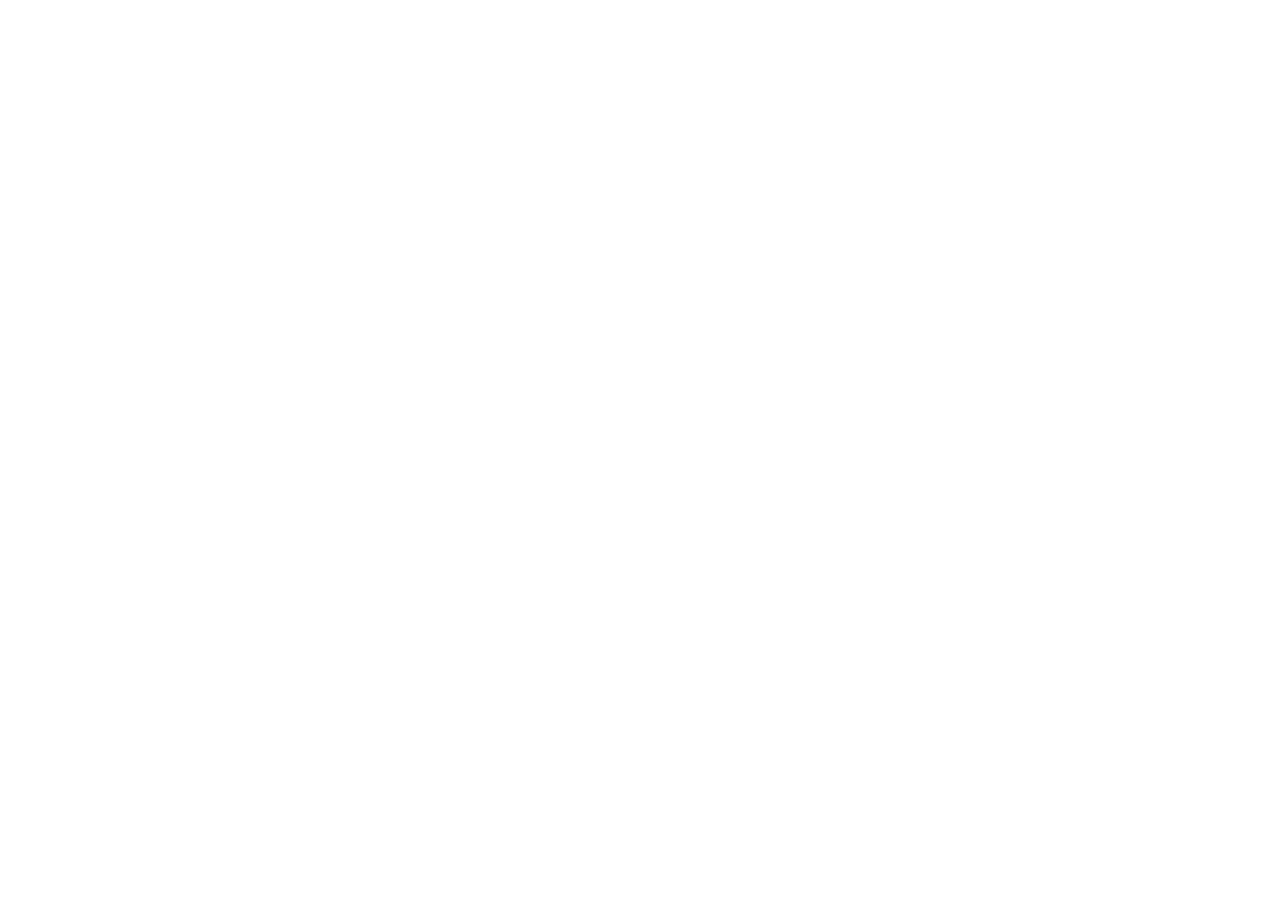
==== index.html @ 9990aa02 "Add files via upload" ====
<!DOCTYPE html>
<html lang="en">
  <head>
    <meta charset="UTF-8">
    <link rel="icon" href="/ht-logo-transp.png">
    <meta name="viewport" content="width=device-width, initial-scale=1.0">
    <title>cody's HT tool</title>
  </head>
  <body>
    <div id="app"></div>
    <script type="module" src="/src/main.ts"></script>
  </body>
</html>
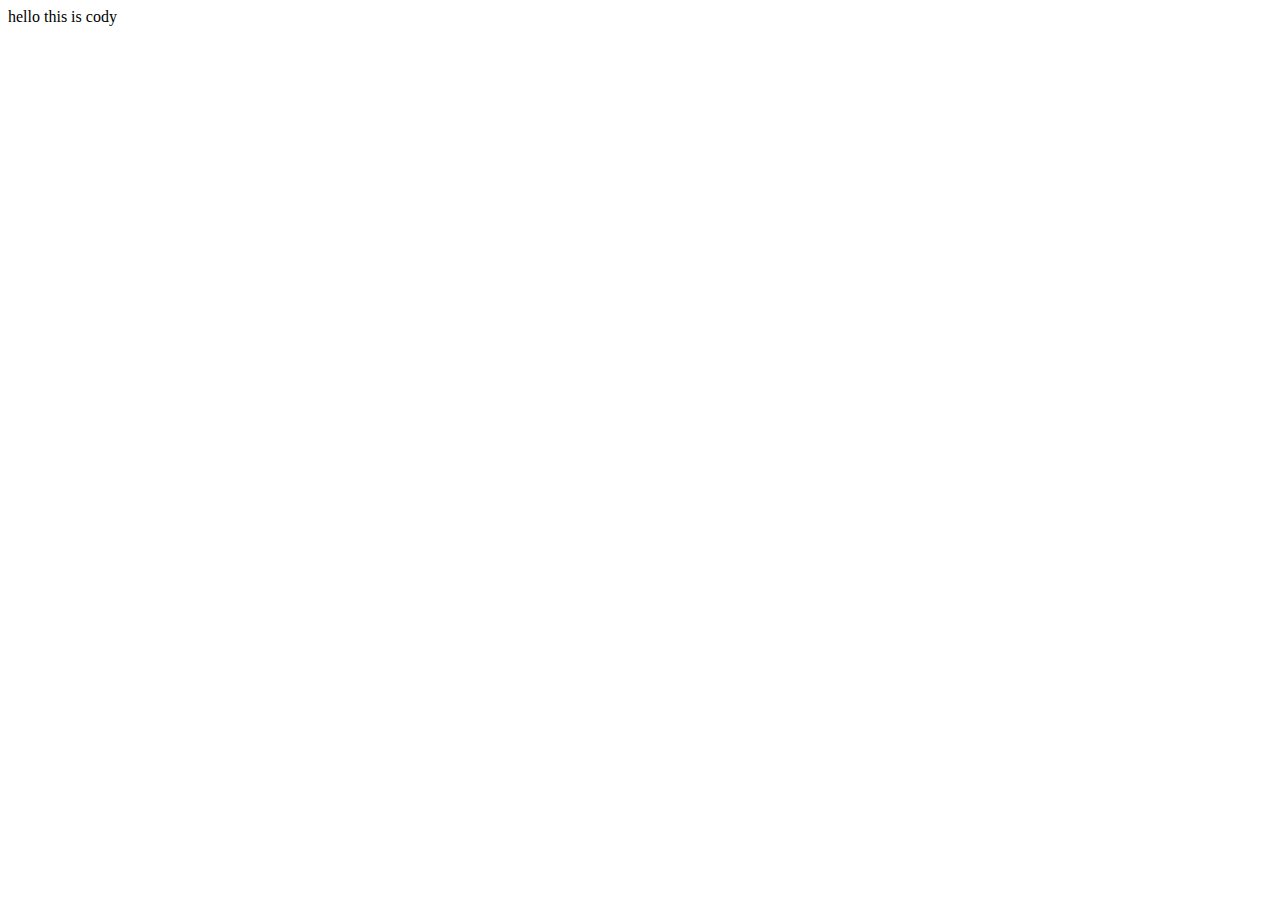
==== commit 4d1194a7: "Add files via upload" ====
--- a/index.html
+++ b/index.html
@@ -7,7 +7,6 @@
     <title>cody's HT tool</title>
   </head>
   <body>
-    <div id="app"></div>
-    <script type="module" src="/src/main.ts"></script>
+    <div id="app">hello this is cody</div>
   </body>
 </html>
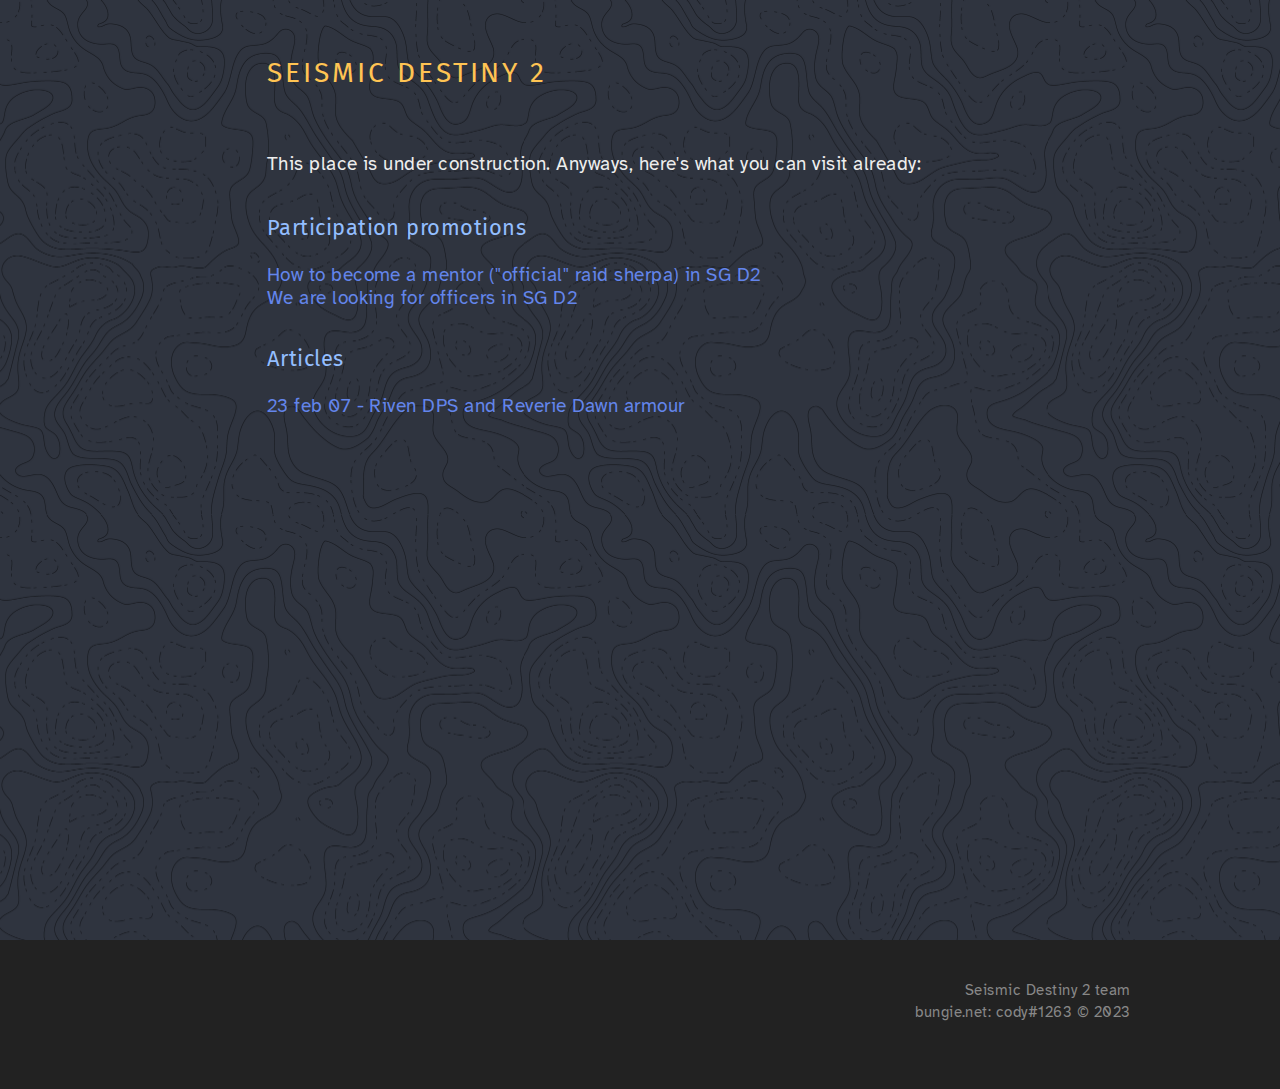
==== commit eb49eb15: "Update index.html" ====
--- a/index.html
+++ b/index.html
@@ -1,12 +1,168 @@
 <!DOCTYPE html>
 <html lang="en">
+  
+
+
+
   <head>
     <meta charset="UTF-8">
-    <link rel="icon" href="/ht-logo-transp.png">
+    <link rel="icon" href="./assets/img/mentor-logo.png">
     <meta name="viewport" content="width=device-width, initial-scale=1.0">
-    <title>cody's HT tool</title>
+    <title>Seismic Destiny 2</title>
+    
+    <!-- fonts -->
+    <link rel="preconnect" href="https://fonts.googleapis.com">
+    <link rel="preconnect" href="https://fonts.gstatic.com" crossorigin>
+    <link href="https://fonts.googleapis.com/css2?family=Atkinson+Hyperlegible:ital,wght@0,400;0,700;1,400&family=Fira+Sans:ital,wght@0,400;0,700;1,400&display=swap" rel="stylesheet">
   </head>
+  
+  
+  
+  
+  
   <body>
-    <div id="app">hello this is cody</div>
+    
+    
+    <div style="position: relative;">
+      <main>
+      
+        <h2>Seismic Destiny 2</h2>
+
+        <div style="height: 1rem;"></div>
+        <p>This place is under construction. Anyways, here's what you can visit already:</p>
+
+        <h3>Participation promotions</h3>
+        <a href="./mentors.html">How to become a mentor ("official" raid sherpa) in SG D2</a><br>
+        <a href="./officers.html">We are looking for officers in SG D2</a><br>
+
+        <h3>Articles</h3>
+        <a href="./articles/101-dreaming-city-armor">23 feb 07 - Riven DPS and Reverie Dawn armour</a>
+
+        <div style="height: 24rem;"></div>
+        
+        
+        
+      </main>
+      
+      <footer>
+        <div style="height: 2rem;"></div>
+        <p>Seismic Destiny 2 team</p>
+        <p>bungie.net: cody#1263 © 2023</p>
+      </footer>
+    </div>
+    
+    
+    
+    
+    
   </body>
+  
+  
+  
+  
+  
+
+
+  <!-- - - - - - - - - styles - - - - - - - - -->
+
+
+  <style>
+    
+    html {
+      background-color: #2F343F;
+      background-image: url("./assets/img/topo-pattern-5.png");
+      background-size: 524px 515px;
+      font-family: 'Atkinson Hyperlegible', sans-serif;
+      font-size: 14pt;
+      letter-spacing: .026rem;
+      color: #eee;
+      font-smooth: subpixel-antialiased;
+    }
+    
+    body {
+      padding: 0;
+      margin: 0;
+      position: relative;
+    }
+    
+    main {
+      position: relative;
+      max-width: 40rem;
+      margin-left: auto;
+      margin-right: auto;
+    }
+    
+    h2 {
+      font-family: 'Fira Sans', sans-serif;
+      font-weight: 400;
+      color: #FFC453;
+      text-transform: uppercase;
+      letter-spacing: .16rem;
+      margin-top: 3rem;
+    }
+    
+    h3 {
+      font-family: 'Fira Sans', sans-serif;
+      font-weight: 400;
+      color: #93BEFF;
+      margin-top: 2rem;
+    }
+    
+    p {
+      line-height: 1.5rem;
+      text-align: justify;
+    }
+
+    a {
+      color: #6385eb;
+      text-decoration: none;
+      transition: all 0.1s;
+    }
+    a:hover {
+      color: #b2c2f4;
+    }
+    
+    footer {
+      position: relative;
+      height: 8rem;
+      background-color: #222;
+      color: #888;
+      display: flex;
+      flex-direction: column;
+      align-content: flex-end;
+      margin-top: 4rem;
+    }
+    
+    footer p {
+      margin-right: 8rem;
+      margin-left: auto;
+      font-size: 0.8rem;
+      margin-top: 0.2rem;
+      margin-bottom: 0;
+      line-height: 1rem;
+    }
+    
+    .article-figure {
+      object-fit: contain;
+      height: 16rem;
+      width: 100%;
+      margin-bottom: 1rem; 
+    }
+    
+    
+    
+    
+    @media (max-aspect-ratio: 1/1) {
+      html {
+        font-size: 3vw;
+      }
+      
+      main {
+        margin-left: 1rem;
+        margin-right: 1rem;
+      }
+    }
+    
+    
+  </style>
 </html>
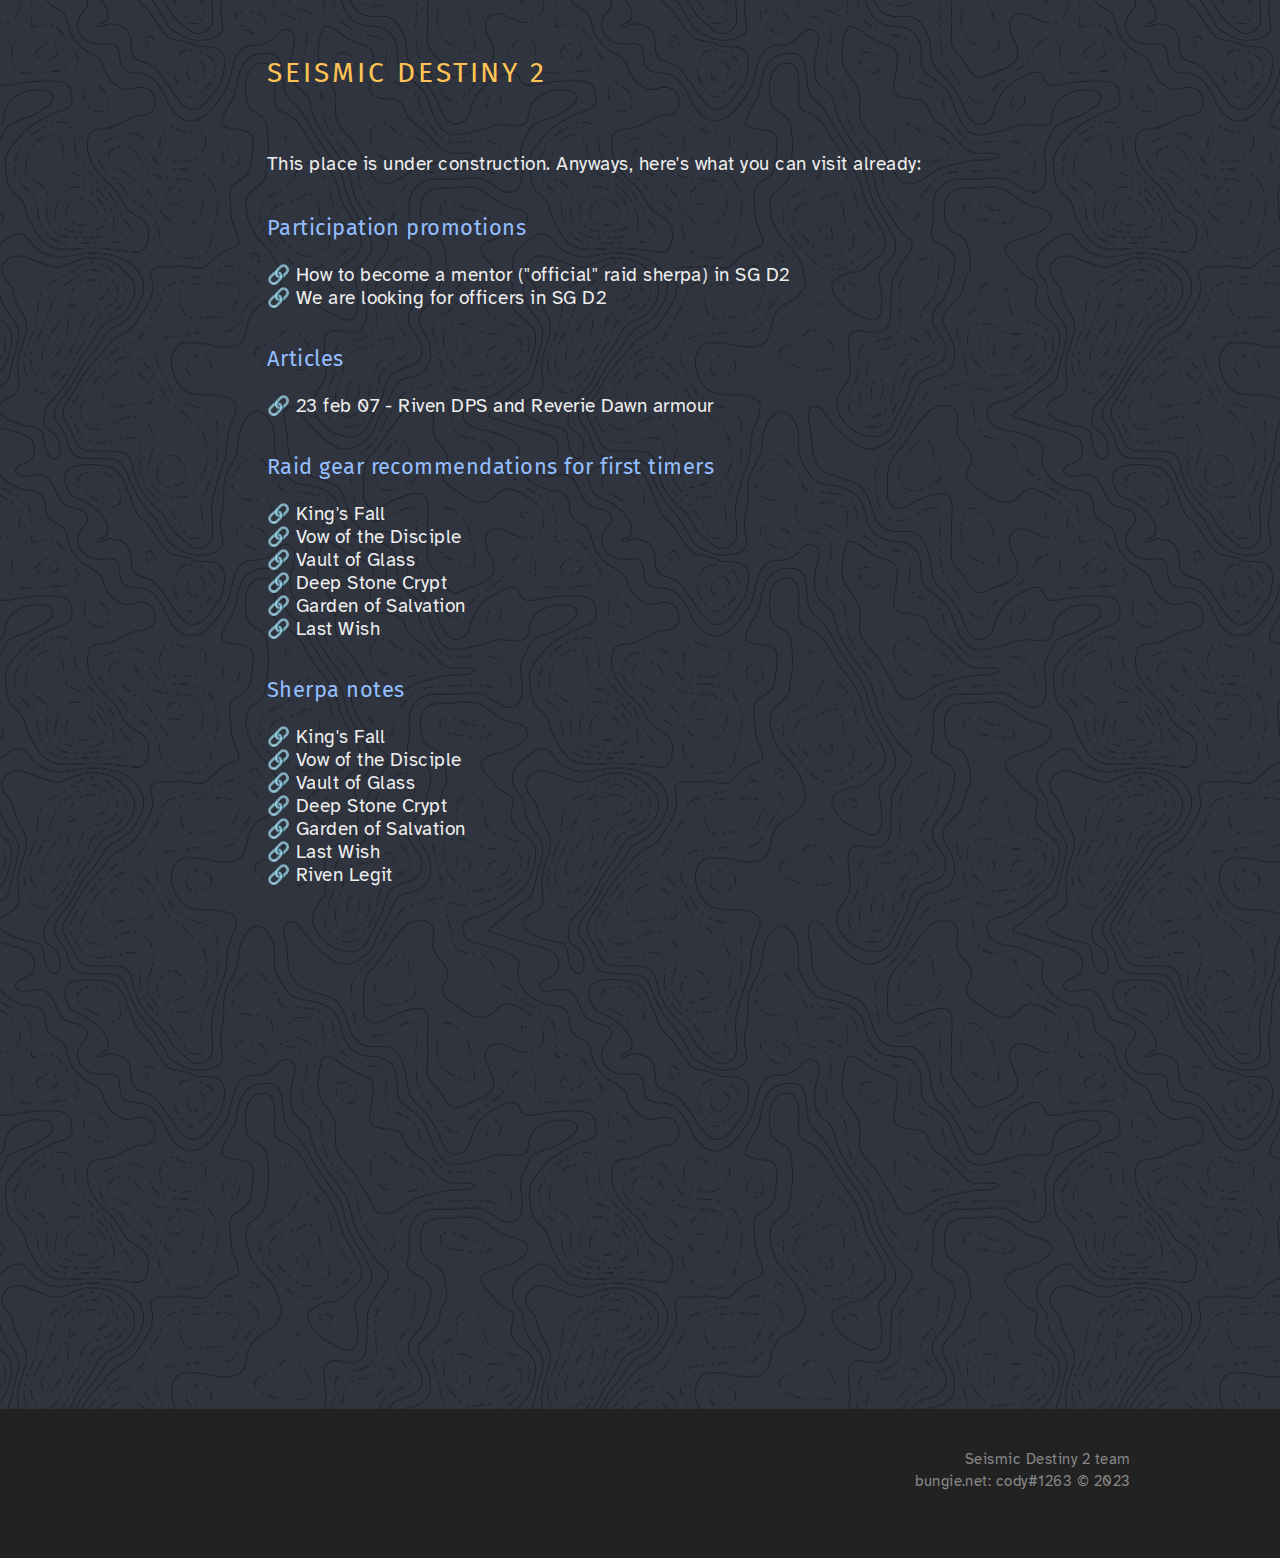
==== commit 50661b0e: "Update index.html" ====
--- a/index.html
+++ b/index.html
@@ -32,11 +32,28 @@
         <p>This place is under construction. Anyways, here's what you can visit already:</p>
 
         <h3>Participation promotions</h3>
-        <a href="./mentors.html">How to become a mentor ("official" raid sherpa) in SG D2</a><br>
-        <a href="./officers.html">We are looking for officers in SG D2</a><br>
+        <a href="./mentors.html">🔗 How to become a mentor ("official" raid sherpa) in SG D2 </a><br>
+        <a href="./officers.html">🔗 We are looking for officers in SG D2 </a><br>
 
         <h3>Articles</h3>
-        <a href="./articles/101-dreaming-city-armor">23 feb 07 - Riven DPS and Reverie Dawn armour</a>
+        <a href="./articles/101-dreaming-city-armor">🔗 23 feb 07 - Riven DPS and Reverie Dawn armour</a>
+
+        <h3>Raid gear recommendations for first timers</h3>
+        <a href="./raidguides/kf.html">🔗 King's Fall</a><br>
+        <a href="./raidguides/votd.html">🔗 Vow of the Disciple</a><br>
+        <a href="./raidguides/vog.html">🔗 Vault of Glass</a><br>
+        <a href="./raidguides/dsc.html">🔗 Deep Stone Crypt</a><br>
+        <a href="./raidguides/gos.html">🔗 Garden of Salvation</a><br>
+        <a href="./raidguides/lw.html">🔗 Last Wish</a><br>
+
+        <h3>Sherpa notes</h3>
+        <a href="./sherpanotes/kingsfall">🔗 King's Fall</a><br>
+        <a href="./sherpanotes/votd">🔗 Vow of the Disciple</a><br>
+        <a href="./sherpanotes/vog">🔗 Vault of Glass</a><br>
+        <a href="./sherpanotes/deepstonecrypt">🔗 Deep Stone Crypt</a><br>
+        <a href="./sherpanotes/garden">🔗 Garden of Salvation</a><br>
+        <a href="./sherpanotes/lastwish">🔗 Last Wish</a><br>
+        <a href="./sherpanotes/rivenlegit">🔗 Riven Legit</a><br>
 
         <div style="height: 24rem;"></div>
         
@@ -114,12 +131,12 @@
     }
 
     a {
-      color: #6385eb;
+      color: #eee;
       text-decoration: none;
       transition: all 0.1s;
     }
     a:hover {
-      color: #b2c2f4;
+      color: #FFC453;
     }
     
     footer {
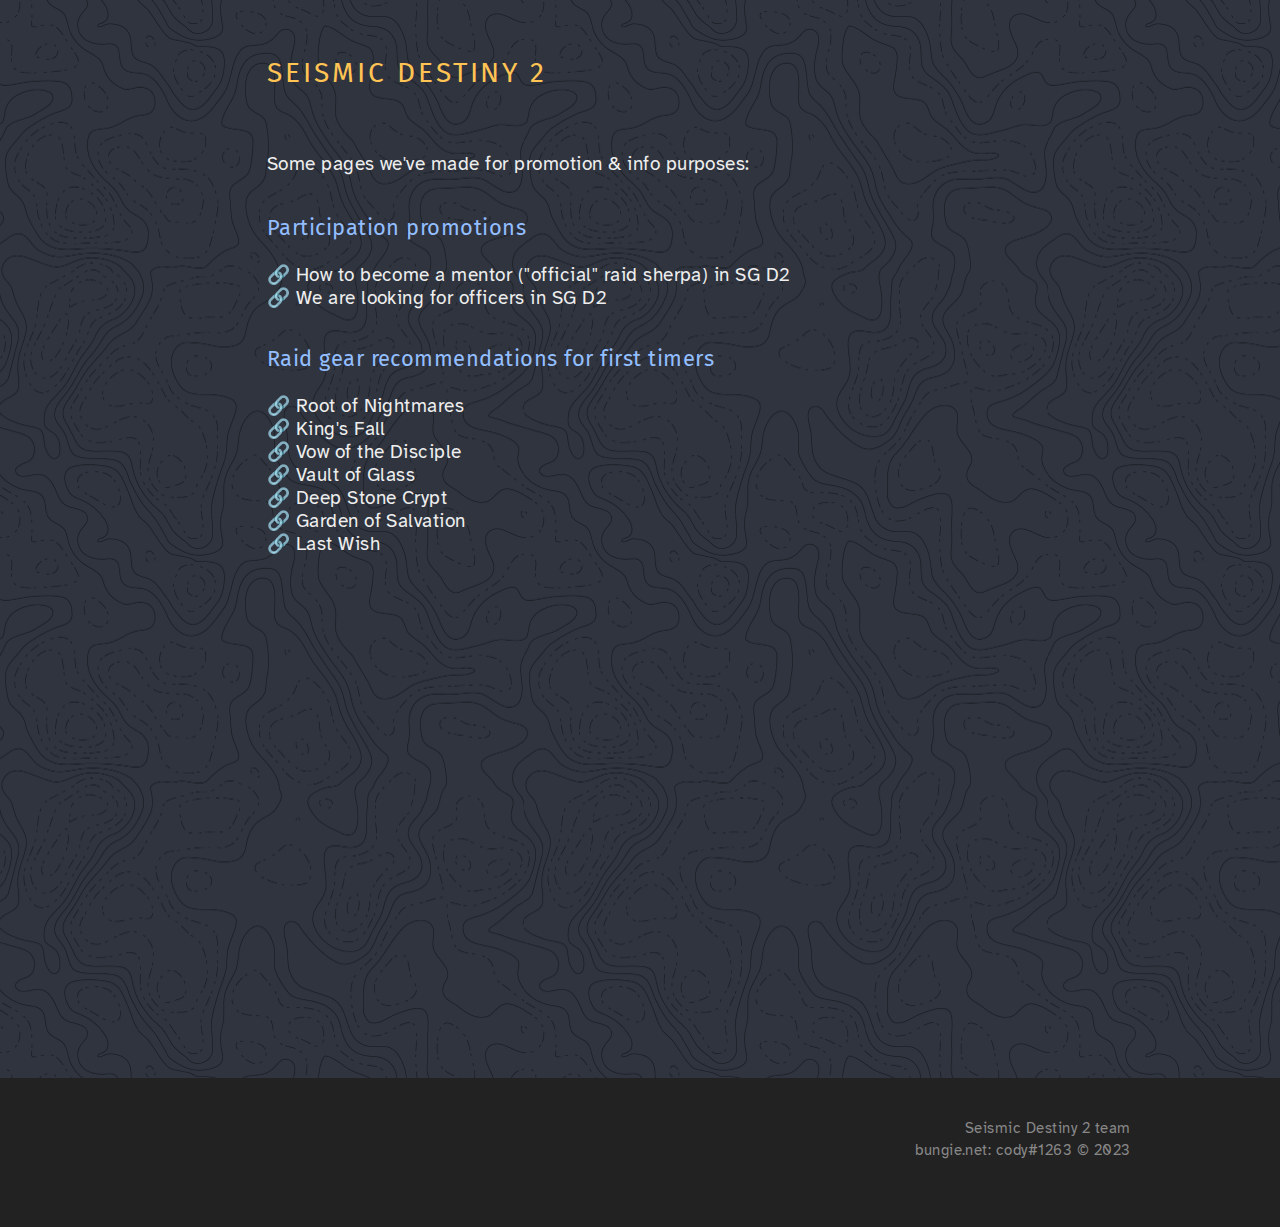
==== commit 4133d250: "upd index" ====
--- a/index.html
+++ b/index.html
@@ -29,16 +29,17 @@
         <h2>Seismic Destiny 2</h2>
 
         <div style="height: 1rem;"></div>
-        <p>This place is under construction. Anyways, here's what you can visit already:</p>
+        <p>Some pages we've made for promotion & info purposes:</p>
 
         <h3>Participation promotions</h3>
         <a href="./mentors.html">🔗 How to become a mentor ("official" raid sherpa) in SG D2 </a><br>
         <a href="./officers.html">🔗 We are looking for officers in SG D2 </a><br>
 
-        <h3>Articles</h3>
-        <a href="./articles/101-dreaming-city-armor">🔗 23 feb 07 - Riven DPS and Reverie Dawn armour</a>
+        <!-- <h3>Articles</h3>
+        <a href="./articles/101-dreaming-city-armor">🔗 23 feb 07 - Riven DPS and Reverie Dawn armour</a> -->
 
         <h3>Raid gear recommendations for first timers</h3>
+        <a href="./raidguides/ron.html">🔗 Root of Nightmares</a><br>
         <a href="./raidguides/kf.html">🔗 King's Fall</a><br>
         <a href="./raidguides/votd.html">🔗 Vow of the Disciple</a><br>
         <a href="./raidguides/vog.html">🔗 Vault of Glass</a><br>
@@ -46,14 +47,14 @@
         <a href="./raidguides/gos.html">🔗 Garden of Salvation</a><br>
         <a href="./raidguides/lw.html">🔗 Last Wish</a><br>
 
-        <h3>Sherpa notes</h3>
+        <!-- <h3>Sherpa notes</h3>
         <a href="./sherpanotes/kingsfall">🔗 King's Fall</a><br>
         <a href="./sherpanotes/votd">🔗 Vow of the Disciple</a><br>
         <a href="./sherpanotes/vog">🔗 Vault of Glass</a><br>
         <a href="./sherpanotes/deepstonecrypt">🔗 Deep Stone Crypt</a><br>
         <a href="./sherpanotes/garden">🔗 Garden of Salvation</a><br>
         <a href="./sherpanotes/lastwish">🔗 Last Wish</a><br>
-        <a href="./sherpanotes/rivenlegit">🔗 Riven Legit</a><br>
+        <a href="./sherpanotes/rivenlegit">🔗 Riven Legit</a><br> -->
 
         <div style="height: 24rem;"></div>
         
